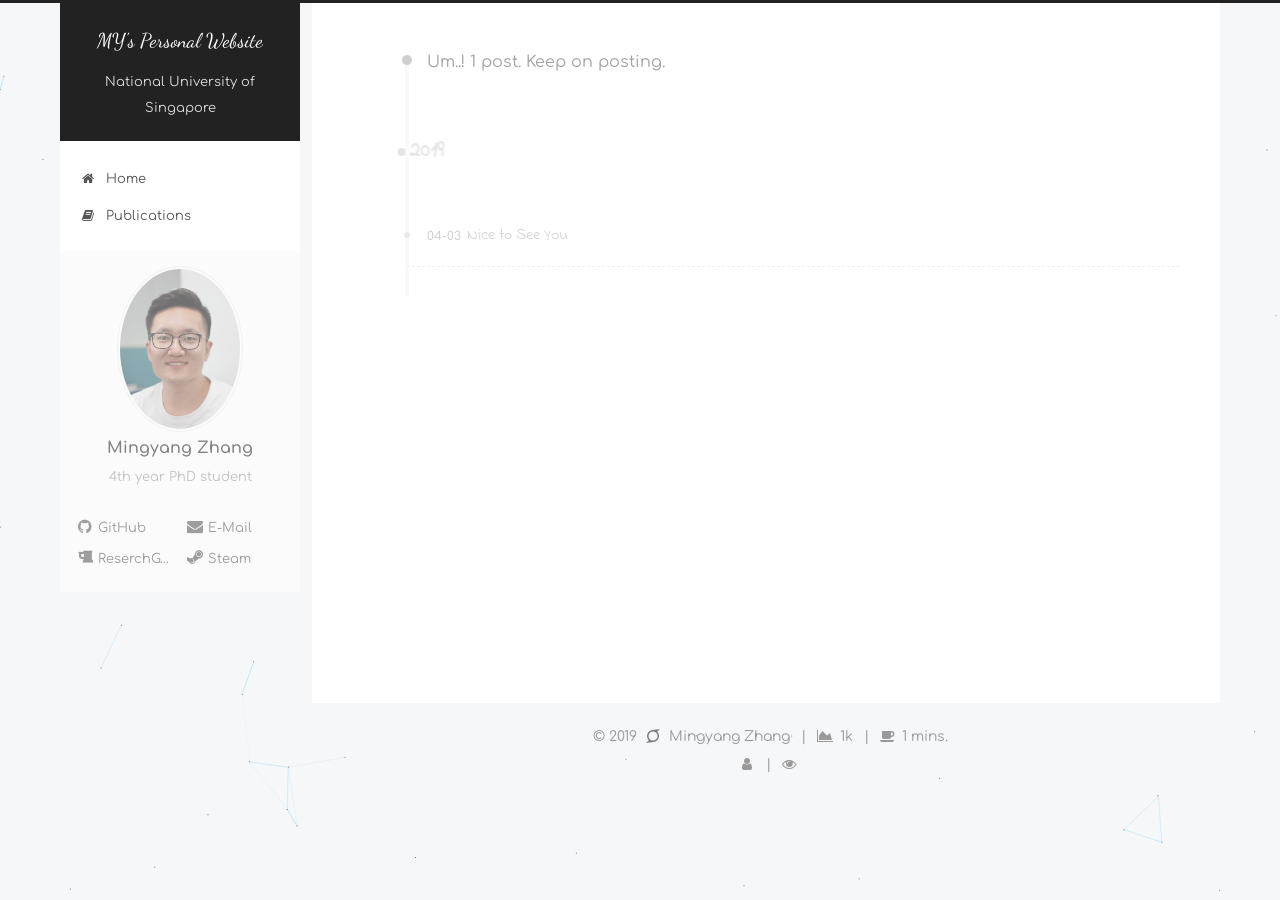
==== archives/index.html @ e7b86629 "Site updated: 2019-04-04 10:46:39" ====
<!DOCTYPE html>












  


<html class="theme-next pisces use-motion" lang="en">
<head><meta name="generator" content="Hexo 3.8.0">
  <meta charset="UTF-8">
<meta http-equiv="X-UA-Compatible" content="IE=edge">
<meta name="viewport" content="width=device-width, initial-scale=1, maximum-scale=2">
<meta name="theme-color" content="#222">





















  
  
  
  

  
    
    
  

  
    
      
    

    
  

  

  
    
      
    

    
  

  
    
      
    

    
  

  
    
    
    <link rel="stylesheet" href="//fonts.googleapis.com/css?family=Comfortaa:300,300italic,400,400italic,700,700italic|Indie Flower:300,300italic,400,400italic,700,700italic|Dancing Script:300,300italic,400,400italic,700,700italic|Ubuntu:300,300italic,400,400italic,700,700italic&subset=latin,latin-ext">
  






<link rel="stylesheet" href="/lib/font-awesome/css/font-awesome.min.css?v=4.6.2">

<link rel="stylesheet" href="/css/main.css?v=7.1.0">


  <link rel="apple-touch-icon" sizes="180x180" href="/images/apple-touch-icon.png?v=7.1.0">


  <link rel="icon" type="image/png" sizes="32x32" href="/images/favicon-32x32.png?v=7.1.0">


  <link rel="icon" type="image/png" sizes="16x16" href="/images/favicon-16x16.png?v=7.1.0">


  <link rel="mask-icon" href="/images/safari-pinned-tab.svg?v=7.1.0" color="#222">


  <link rel="manifest" href="/images/site.webmanifest">


  <meta name="msapplication-config" content="/images/browserconfig.xml">





<script id="hexo.configurations">
  var NexT = window.NexT || {};
  var CONFIG = {
    root: '/',
    scheme: 'Pisces',
    version: '7.1.0',
    sidebar: {"position":"left","display":"post","offset":12,"onmobile":false,"dimmer":false},
    back2top: true,
    back2top_sidebar: false,
    fancybox: false,
    fastclick: false,
    lazyload: false,
    tabs: true,
    motion: {"enable":true,"async":false,"transition":{"post_block":"fadeIn","post_header":"slideDownIn","post_body":"slideDownIn","coll_header":"slideLeftIn","sidebar":"slideUpIn"}},
    algolia: {
      applicationID: '',
      apiKey: '',
      indexName: '',
      hits: {"per_page":10},
      labels: {"input_placeholder":"Search for Posts","hits_empty":"We didn't find any results for the search: ${query}","hits_stats":"${hits} results found in ${time} ms"}
    }
  };
</script>


  




  <meta name="description" content="4th year PhD student">
<meta property="og:type" content="website">
<meta property="og:title" content="MY&#39;s Personal Website">
<meta property="og:url" content="http://yoursite.com/archives/index.html">
<meta property="og:site_name" content="MY&#39;s Personal Website">
<meta property="og:description" content="4th year PhD student">
<meta property="og:locale" content="en">
<meta name="twitter:card" content="summary">
<meta name="twitter:title" content="MY&#39;s Personal Website">
<meta name="twitter:description" content="4th year PhD student">





  
  
  <link rel="canonical" href="http://yoursite.com/archives/">



<script id="page.configurations">
  CONFIG.page = {
    sidebar: "",
  };
</script>

  <title>Archive | MY's Personal Website</title>
  












  <noscript>
  <style>
  .use-motion .motion-element,
  .use-motion .brand,
  .use-motion .menu-item,
  .sidebar-inner,
  .use-motion .post-block,
  .use-motion .pagination,
  .use-motion .comments,
  .use-motion .post-header,
  .use-motion .post-body,
  .use-motion .collection-title { opacity: initial; }

  .use-motion .logo,
  .use-motion .site-title,
  .use-motion .site-subtitle {
    opacity: initial;
    top: initial;
  }

  .use-motion .logo-line-before i { left: initial; }
  .use-motion .logo-line-after i { right: initial; }
  </style>
</noscript>

</head>

<body itemscope itemtype="http://schema.org/WebPage" lang="en">

  
  
    
  

  <div class="container sidebar-position-left page-archive">
    <div class="headband"></div>

    <header id="header" class="header" itemscope itemtype="http://schema.org/WPHeader">
      <div class="header-inner"><div class="site-brand-wrapper">
  <div class="site-meta">
    

    <div class="custom-logo-site-title">
      <a href="/" class="brand" rel="start">
        <span class="logo-line-before"><i></i></span>
        <span class="site-title">MY's Personal Website</span>
        <span class="logo-line-after"><i></i></span>
      </a>
    </div>
    
      
        <p class="site-subtitle">National University of Singapore</p>
      
    
    
  </div>

  <div class="site-nav-toggle">
    <button aria-label="Toggle navigation bar">
      <span class="btn-bar"></span>
      <span class="btn-bar"></span>
      <span class="btn-bar"></span>
    </button>
  </div>
</div>



<nav class="site-nav">
  
    <ul id="menu" class="menu">
      
        
        
        
          
          <li class="menu-item menu-item-home">

    
    
    
      
    

    

    <a href="/" rel="section"><i class="menu-item-icon fa fa-fw fa-home"></i> <br>Home</a>

  </li>
        
        
        
          
          <li class="menu-item menu-item-publications">

    
    
    
      
    

    

    <a href="/publications/" rel="section"><i class="menu-item-icon fa fa-fw fa-book"></i> <br>Publications</a>

  </li>

      
      
    </ul>
  

  

  
</nav>



  



</div>
    </header>

    


    <main id="main" class="main">
      <div class="main-inner">
        <div class="content-wrap">
          
            

    
    
      
      
    
      
      
    
    

  


          
          <div id="content" class="content">
            

  
  
  
  <div class="post-block archive">
    <div id="posts" class="posts-collapse">
      <span class="archive-move-on"></span>

      
      <span class="archive-page-counter">
        
        
        
          
        
        Um..! 1 post. Keep on posting.
      </span>
      

      

        
        
        

        
          
          <div class="collection-title">
            <h1 class="archive-year" id="archive-year-2019">2019</h1>
          </div>
        
        

        

  <article class="post post-type-normal" itemscope itemtype="http://schema.org/Article">
    <header class="post-header">

      <h2 class="post-title">
        
          <a class="post-title-link" href="/2019/04/03/hello-world/" itemprop="url">
            
              <span itemprop="name">Nice to See You</span>
            
          </a>
        
      </h2>

      <div class="post-meta">
        <time class="post-time" itemprop="dateCreated" datetime="2019-04-03T12:32:56+08:00" content="2019-04-03">
          04-03
        </time>
      </div>

    </header>
  </article>



      

    </div>
  </div>
  
  
  

  



          </div>
          

        </div>
        
          
  
  <div class="sidebar-toggle">
    <div class="sidebar-toggle-line-wrap">
      <span class="sidebar-toggle-line sidebar-toggle-line-first"></span>
      <span class="sidebar-toggle-line sidebar-toggle-line-middle"></span>
      <span class="sidebar-toggle-line sidebar-toggle-line-last"></span>
    </div>
  </div>

  <aside id="sidebar" class="sidebar">
    <div class="sidebar-inner">

      

      

      <div class="site-overview-wrap sidebar-panel sidebar-panel-active">
        <div class="site-overview">
          <div class="site-author motion-element" itemprop="author" itemscope itemtype="http://schema.org/Person">
            
              <img class="site-author-image" itemprop="image" src="/uploads/photo_zhang_mingyang.jpg" alt="Mingyang Zhang">
            
              <p class="site-author-name" itemprop="name">Mingyang Zhang</p>
              <div class="site-description motion-element" itemprop="description">4th year PhD student</div>
          </div>

          

          

          

          
            <div class="links-of-author motion-element">
              
                <span class="links-of-author-item">
                  
                  
                    
                  
                  
                    
                  
                  <a href="https://github.com/ArkhamImp" title="GitHub &rarr; https://github.com/ArkhamImp" rel="noopener" target="_blank"><i class="fa fa-fw fa-github"></i>GitHub</a>
                </span>
              
                <span class="links-of-author-item">
                  
                  
                    
                  
                  
                    
                  
                  <a href="mailto:mingyang.zhang@u.nus.edu" title="E-Mail &rarr; mailto:mingyang.zhang@u.nus.edu" rel="noopener" target="_blank"><i class="fa fa-fw fa-envelope"></i>E-Mail</a>
                </span>
              
                <span class="links-of-author-item">
                  
                  
                    
                  
                  
                    
                  
                  <a href="https://www.researchgate.net/profile/Mingyang_Zhang13" title="ReserchGate &rarr; https://www.researchgate.net/profile/Mingyang_Zhang13" rel="noopener" target="_blank"><i class="fa fa-fw fa-beer"></i>ReserchGate</a>
                </span>
              
                <span class="links-of-author-item">
                  
                  
                    
                  
                  
                    
                  
                  <a href="https://steamcommunity.com/id/miyaca" title="Steam &rarr; https://steamcommunity.com/id/miyaca" rel="noopener" target="_blank"><i class="fa fa-fw fa-steam"></i>Steam</a>
                </span>
              
            </div>
          

          

          
          

          
            
          
          

        </div>
      </div>

      

      

    </div>
  </aside>
  


        
      </div>
    </main>

    <footer id="footer" class="footer">
      <div class="footer-inner">
        <div class="copyright">&copy; <span itemprop="copyrightYear">2019</span>
  <span class="with-love" id="animate">
    <i class="fa fa-superpowers"></i>
  </span>
  <span class="author" itemprop="copyrightHolder">Mingyang Zhang</span>

  
    <span class="post-meta-divider">|</span>
    <span class="post-meta-item-icon">
      <i class="fa fa-area-chart"></i>
    </span>
    
    <span title="Symbols count total">1k</span>
  

  
    <span class="post-meta-divider">|</span>
    <span class="post-meta-item-icon">
      <i class="fa fa-coffee"></i>
    </span>
    
    <span title="Reading time total">1 mins.</span>
  
</div>









        
<div class="busuanzi-count">
  <script async src="https://busuanzi.ibruce.info/busuanzi/2.3/busuanzi.pure.mini.js"></script>

  
    <span class="post-meta-item-icon">
      <i class="fa fa-user"></i>
    </span>
    <span class="site-uv" title="Total Visitors">
      <span class="busuanzi-value" id="busuanzi_value_site_uv"></span>
    </span>
  

  
    <span class="post-meta-divider">|</span>
  

  
    <span class="post-meta-item-icon">
      <i class="fa fa-eye"></i>
    </span>
    <span class="site-pv" title="Total Views">
      <span class="busuanzi-value" id="busuanzi_value_site_pv"></span>
    </span>
  
</div>









        
      </div>
    </footer>

    
      <div class="back-to-top">
        <i class="fa fa-arrow-up"></i>
        
      </div>
    

    

    

    
  </div>

  

<script>
  if (Object.prototype.toString.call(window.Promise) !== '[object Function]') {
    window.Promise = null;
  }
</script>














  
    
    
  
  <script color="18,180,255" opacity="0.5" zindex="-1" count="99" src="/lib/canvas-nest/canvas-nest.min.js"></script>













  
  <script src="/lib/jquery/index.js?v=2.1.3"></script>

  
  <script src="/lib/velocity/velocity.min.js?v=1.2.1"></script>

  
  <script src="/lib/velocity/velocity.ui.min.js?v=1.2.1"></script>


  


  <script src="/js/utils.js?v=7.1.0"></script>

  <script src="/js/motion.js?v=7.1.0"></script>



  
  


  <script src="/js/affix.js?v=7.1.0"></script>

  <script src="/js/schemes/pisces.js?v=7.1.0"></script>



  

  


  <script src="/js/next-boot.js?v=7.1.0"></script>


  

  

  

  



  




  

  

  

  

  

  

  

  

  

  

  

  

  

  

</body>
</html>
---- css/main.css ----
/* normalize.css v8.0.1 | MIT License | github.com/necolas/normalize.css */
html {
  line-height: 1.15; /* 1 */
  -webkit-text-size-adjust: 100%; /* 2 */
}
body {
  margin: 0;
}
main {
  display: block;
}
h1 {
  font-size: 2em;
  margin: 0.67em 0;
}
hr {
  box-sizing: content-box; /* 1 */
  height: 0; /* 1 */
  overflow: visible; /* 2 */
}
pre {
  font-family: monospace, monospace; /* 1 */
  font-size: 1em; /* 2 */
}
a {
  background-color: transparent;
}
abbr[title] {
  border-bottom: none; /* 1 */
  text-decoration: underline; /* 2 */
  text-decoration: underline dotted; /* 2 */
}
b,
strong {
  font-weight: bolder;
}
code,
kbd,
samp {
  font-family: monospace, monospace; /* 1 */
  font-size: 1em; /* 2 */
}
small {
  font-size: 80%;
}
sub,
sup {
  font-size: 75%;
  line-height: 0;
  position: relative;
  vertical-align: baseline;
}
sub {
  bottom: -0.25em;
}
sup {
  top: -0.5em;
}
img {
  border-style: none;
}
button,
input,
optgroup,
select,
textarea {
  font-family: inherit; /* 1 */
  font-size: 100%; /* 1 */
  line-height: 1.15; /* 1 */
  margin: 0; /* 2 */
}
button,
input {
/* 1 */
  overflow: visible;
}
button,
select {
/* 1 */
  text-transform: none;
}
button,
[type="button"],
[type="reset"],
[type="submit"] {
  -webkit-appearance: button;
}
button::-moz-focus-inner,
[type="button"]::-moz-focus-inner,
[type="reset"]::-moz-focus-inner,
[type="submit"]::-moz-focus-inner {
  border-style: none;
  padding: 0;
}
button:-moz-focusring,
[type="button"]:-moz-focusring,
[type="reset"]:-moz-focusring,
[type="submit"]:-moz-focusring {
  outline: 1px dotted ButtonText;
}
fieldset {
  padding: 0.35em 0.75em 0.625em;
}
legend {
  box-sizing: border-box; /* 1 */
  color: inherit; /* 2 */
  display: table; /* 1 */
  max-width: 100%; /* 1 */
  padding: 0; /* 3 */
  white-space: normal; /* 1 */
}
progress {
  vertical-align: baseline;
}
textarea {
  overflow: auto;
}
[type="checkbox"],
[type="radio"] {
  box-sizing: border-box; /* 1 */
  padding: 0; /* 2 */
}
[type="number"]::-webkit-inner-spin-button,
[type="number"]::-webkit-outer-spin-button {
  height: auto;
}
[type="search"] {
  -webkit-appearance: textfield; /* 1 */
  outline-offset: -2px; /* 2 */
}
[type="search"]::-webkit-search-decoration {
  -webkit-appearance: none;
}
::-webkit-file-upload-button {
  -webkit-appearance: button; /* 1 */
  font: inherit; /* 2 */
}
details {
  display: block;
}
summary {
  display: list-item;
}
template {
  display: none;
}
[hidden] {
  display: none;
}
::selection {
  background: #262a30;
  color: #fff;
}
body {
  position: relative;
  font-family: 'Comfortaa', "PingFang SC", "Microsoft YaHei", sans-serif;
  font-size: 14px;
  line-height: 2;
  color: #555;
  background: #f5f7f9;
}
@media (max-width: 991px) {
  body {
    padding-right: 0 !important;
  }
}
@media (min-width: 1200px) {
  body {
    font-size: 16px;
  }
}
h1,
h2,
h3,
h4,
h5,
h6 {
  margin: 20px 0 15px;
  padding: 0;
  font-weight: bold;
  line-height: 1.5;
  font-family: 'Indie Flower', 'Comfortaa', "PingFang SC", "Microsoft YaHei", sans-serif;
}
h1 {
  font-size: 22px;
}
h1 code {
  font-size: 1em;
}
@media (max-width: 767px) {
  h1 {
    font-size: 18px;
  }
  h1 code {
    font-size: 1em;
  }
}
h2 {
  font-size: 20px;
}
h2 code {
  font-size: 1em;
}
@media (max-width: 767px) {
  h2 {
    font-size: 16px;
  }
  h2 code {
    font-size: 1em;
  }
}
h3 {
  font-size: 18px;
}
h3 code {
  font-size: 1em;
}
@media (max-width: 767px) {
  h3 {
    font-size: 14px;
  }
  h3 code {
    font-size: 1em;
  }
}
h4 {
  font-size: 16px;
}
h4 code {
  font-size: 1em;
}
@media (max-width: 767px) {
  h4 {
    font-size: 12px;
  }
  h4 code {
    font-size: 1em;
  }
}
h5 {
  font-size: 14px;
}
h5 code {
  font-size: 1em;
}
@media (max-width: 767px) {
  h5 {
    font-size: 10px;
  }
  h5 code {
    font-size: 1em;
  }
}
h6 {
  font-size: 12px;
}
h6 code {
  font-size: 1em;
}
@media (max-width: 767px) {
  h6 {
    font-size: 8px;
  }
  h6 code {
    font-size: 1em;
  }
}
p {
  margin: 0 0 20px 0;
}
a,
span.exturl {
  overflow-wrap: break-word;
  word-wrap: break-word;
  background-color: transparent;
  color: #555;
  text-decoration: none;
  outline: none;
  border-bottom: 1px solid #999;
  cursor: pointer;
}
a:hover,
span.exturl:hover {
  color: #222;
  border-bottom-color: #222;
}
video {
  max-width: 100%;
  display: block;
  margin-left: auto;
  margin-right: auto;
}
img {
  display: block;
  margin: auto;
  max-width: 100%;
  height: auto;
}
hr {
  margin: 40px 0;
  height: 3px;
  border: none;
  background-color: #ddd;
  background-image: repeating-linear-gradient(-45deg, #fff, #fff 4px, transparent 4px, transparent 8px);
}
blockquote {
  margin: 0;
  padding: 0 15px;
  color: #666;
  border-left: 4px solid #ddd;
}
blockquote cite::before {
  content: "-";
  padding: 0 5px;
}
dt {
  font-weight: 700;
}
dd {
  margin: 0;
  padding: 0;
}
kbd {
  border: 1px solid #ccc;
  border-radius: 0.2em;
  box-shadow: 0.1em 0.1em 0.2em rgba(0,0,0,0.1);
  background-color: #f9f9f9;
  font-family: inherit;
  background-image: linear-gradient(top, #eee, #fff, #eee);
  padding: 0.1em 0.3em;
  white-space: nowrap;
}
.text-left {
  text-align: left;
}
.text-center {
  text-align: center;
}
.text-right {
  text-align: right;
}
.text-justify {
  text-align: justify;
}
.text-nowrap {
  white-space: nowrap;
}
.text-lowercase {
  text-transform: lowercase;
}
.text-uppercase {
  text-transform: uppercase;
}
.text-capitalize {
  text-transform: capitalize;
}
.center-block {
  display: block;
  margin-left: auto;
  margin-right: auto;
}
.clearfix:before,
.clearfix:after {
  content: " ";
  display: table;
}
.clearfix:after {
  clear: both;
}
.pullquote {
  width: 45%;
}
.pullquote.left {
  float: left;
  margin-left: 5px;
  margin-right: 10px;
}
.pullquote.right {
  float: right;
  margin-left: 10px;
  margin-right: 5px;
}
.affix {
  position: fixed;
}
.translation {
  margin-top: -20px;
  font-size: 14px;
  color: #999;
}
.scrollbar-measure {
  width: 100px;
  height: 100px;
  overflow: scroll;
  position: absolute;
  top: -9999px;
}
.use-motion .motion-element {
  opacity: 0;
}
.table-container {
  margin: 20px 0;
  overflow: auto;
  -webkit-overflow-scrolling: touch;
}
table {
  width: 100%;
  border-collapse: collapse;
  border-spacing: 0;
  font-size: 14px;
}
table > tbody > tr:nth-of-type(odd) {
  background-color: #f9f9f9;
}
table > tbody > tr:hover {
  background-color: #f5f5f5;
}
caption,
th,
td {
  padding: 8px;
  text-align: left;
  vertical-align: middle;
  font-weight: normal;
}
th,
td {
  border: 1px solid #ddd;
  border-bottom: 3px solid #ddd;
}
th {
  padding-bottom: 10px;
  font-weight: 700;
}
td {
  border-bottom-width: 1px;
}
html,
body {
  height: 100%;
}
.container {
  position: relative;
}
.header-inner {
  margin: 0 auto;
  padding: 100px 0 70px;
  width: calc(100% - 20px);
}
@media (min-width: 1200px) {
  .container .header-inner {
    width: 1160px;
  }
}
@media (min-width: 1600px) {
  .container .header-inner {
    width: 73%;
  }
}
.main-inner {
  margin: 0 auto;
  width: calc(100% - 20px);
}
@media (min-width: 1200px) {
  .container .main-inner {
    width: 1160px;
  }
}
@media (min-width: 1600px) {
  .container .main-inner {
    width: 73%;
  }
}
.footer {
  padding: 20px 0;
}
.footer-inner {
  box-sizing: border-box;
  margin: 0px auto;
  width: calc(100% - 20px);
}
@media (min-width: 1200px) {
  .container .footer-inner {
    width: 1160px;
  }
}
@media (min-width: 1600px) {
  .container .footer-inner {
    width: 73%;
  }
}
pre,
.highlight {
  overflow: auto;
  margin: 20px 0;
  padding: 0;
  font-size: 14px;
  color: #4d4d4c;
  background: #f7f7f7;
  line-height: 1.6;
}
pre,
code {
  font-family: 'Ubuntu', consolas, Menlo, "PingFang SC", "Microsoft YaHei", monospace;
}
code {
  overflow-wrap: break-word;
  word-wrap: break-word;
  padding: 2px 4px;
  color: #555;
  background: #eee;
  border-radius: 3px;
  font-size: 14px;
}
pre {
  padding: 10px;
}
pre code {
  padding: 0;
  color: #4d4d4c;
  background: none;
  text-shadow: none;
}
.highlight {
  border-radius: 1px;
}
.highlight pre {
  border: none;
  margin: 0;
  padding: 10px 0;
}
.highlight table {
  margin: 0;
  width: auto;
  border: none;
}
.highlight td {
  border: none;
  padding: 0;
}
.highlight figcaption {
  font-size: 1em;
  color: #4d4d4c;
  line-height: 1em;
  margin-bottom: 1em;
  margin: 0em;
  padding: 0.5em;
  background: #eee;
  border-bottom: 1px solid #e9e9e9;
}
.highlight figcaption:before,
.highlight figcaption:after {
  content: " ";
  display: table;
}
.highlight figcaption:after {
  clear: both;
}
.highlight figcaption a {
  float: right;
  color: #4d4d4c;
}
.highlight figcaption a:hover {
  border-bottom-color: #4d4d4c;
}
.highlight .gutter pre {
  padding-left: 10px;
  padding-right: 10px;
  color: #869194;
  text-align: right;
  background-color: #eff2f3;
}
.highlight .code pre {
  width: 100%;
  padding-left: 10px;
  padding-right: 10px;
  background-color: #f7f7f7;
}
.highlight .line {
  height: 20px;
}
.gutter {
  -webkit-user-select: none;
  -moz-user-select: none;
  -ms-user-select: none;
  user-select: none;
}
.gist table {
  width: auto;
}
.gist table td {
  border: none;
}
pre .deletion {
  background: #fdd;
}
pre .addition {
  background: #dfd;
}
pre .meta {
  color: #8959a8;
}
pre .comment {
  color: #8e908c;
}
pre .variable,
pre .attribute,
pre .tag,
pre .name,
pre .regexp,
pre .ruby .constant,
pre .xml .tag .title,
pre .xml .pi,
pre .xml .doctype,
pre .html .doctype,
pre .css .id,
pre .css .class,
pre .css .pseudo {
  color: #c82829;
}
pre .number,
pre .preprocessor,
pre .built_in,
pre .builtin-name,
pre .literal,
pre .params,
pre .constant,
pre .command {
  color: #f5871f;
}
pre .ruby .class .title,
pre .css .rules .attribute,
pre .string,
pre .symbol,
pre .value,
pre .inheritance,
pre .header,
pre .ruby .symbol,
pre .xml .cdata,
pre .special,
pre .formula {
  color: #718c00;
}
pre .title,
pre .css .hexcolor {
  color: #3e999f;
}
pre .function,
pre .python .decorator,
pre .python .title,
pre .ruby .function .title,
pre .ruby .title .keyword,
pre .perl .sub,
pre .javascript .title,
pre .coffeescript .title {
  color: #4271ae;
}
pre .keyword,
pre .javascript .function {
  color: #8959a8;
}
.posts-expand .post-body img.full-image {
  border: none;
}
.blockquote-center,
.page-home .post-type-quote blockquote,
.page-post-detail .post-type-quote blockquote {
  position: relative;
  margin: 40px 0;
  padding: 0;
  border-left: none;
  text-align: center;
}
.blockquote-center::before,
.page-home .post-type-quote blockquote::before,
.page-post-detail .post-type-quote blockquote::before,
.blockquote-center::after,
.page-home .post-type-quote blockquote::after,
.page-post-detail .post-type-quote blockquote::after {
  position: absolute;
  content: ' ';
  display: block;
  width: 100%;
  height: 24px;
  opacity: 0.2;
  background-repeat: no-repeat;
  background-position: 0 -6px;
  background-size: 22px 22px;
}
.blockquote-center::before,
.page-home .post-type-quote blockquote::before,
.page-post-detail .post-type-quote blockquote::before {
  top: -20px;
  background-image: url("../images/quote-l.svg");
  border-top: 1px solid #ccc;
}
.blockquote-center::after,
.page-home .post-type-quote blockquote::after,
.page-post-detail .post-type-quote blockquote::after {
  bottom: -20px;
  background-image: url("../images/quote-r.svg");
  border-bottom: 1px solid #ccc;
  background-position: 100% 8px;
}
.blockquote-center p,
.page-home .post-type-quote blockquote p,
.page-post-detail .post-type-quote blockquote p,
.blockquote-center div,
.page-home .post-type-quote blockquote div,
.page-post-detail .post-type-quote blockquote div {
  text-align: center;
}
.post .post-body .group-picture img {
  box-sizing: border-box;
  padding: 0 3px;
  border: none;
}
.post .group-picture-row {
  overflow: hidden;
  margin-top: 6px;
}
.post .group-picture-row:first-child {
  margin-top: 0;
}
.post .group-picture-column {
  float: left;
}
.page-post-detail .post-body .group-picture-column {
  float: none;
  margin-top: 10px;
  width: auto !important;
}
.page-post-detail .post-body .group-picture-column img {
  margin: 0 auto;
}
.page-archive .group-picture-container {
  overflow: hidden;
}
.page-archive .group-picture-row {
  float: left;
}
.page-archive .group-picture-row:first-child {
  margin-top: 6px;
}
.page-archive .group-picture-column {
  max-width: 150px;
  max-height: 150px;
}
.post-body .label {
  display: inline;
  padding: 0 2px;
}
.post-body .label.default {
  background-color: #f0f0f0;
}
.post-body .label.primary {
  background-color: #efe6f7;
}
.post-body .label.info {
  background-color: #e5f2f8;
}
.post-body .label.success {
  background-color: #e7f4e9;
}
.post-body .label.warning {
  background-color: #fcf6e1;
}
.post-body .label.danger {
  background-color: #fae8eb;
}
.post-body .note {
  position: relative;
  padding: 15px;
  margin-bottom: 20px;
  border: 1px solid #eee;
  border-left-width: 5px;
  border-radius: 3px;
}
.post-body .note h2,
.post-body .note h3,
.post-body .note h4,
.post-body .note h5,
.post-body .note h6 {
  margin-top: 0;
  margin-bottom: 0;
  border-bottom: initial;
  padding-top: 0 !important;
}
.post-body .note p:first-child,
.post-body .note ul:first-child,
.post-body .note ol:first-child,
.post-body .note table:first-child,
.post-body .note pre:first-child,
.post-body .note blockquote:first-child {
  margin-top: 0;
}
.post-body .note p:last-child,
.post-body .note ul:last-child,
.post-body .note ol:last-child,
.post-body .note table:last-child,
.post-body .note pre:last-child,
.post-body .note blockquote:last-child {
  margin-bottom: 0;
}
.post-body .note.default {
  border-left-color: #777;
}
.post-body .note.default h2,
.post-body .note.default h3,
.post-body .note.default h4,
.post-body .note.default h5,
.post-body .note.default h6 {
  color: #777;
}
.post-body .note.primary {
  border-left-color: #6f42c1;
}
.post-body .note.primary h2,
.post-body .note.primary h3,
.post-body .note.primary h4,
.post-body .note.primary h5,
.post-body .note.primary h6 {
  color: #6f42c1;
}
.post-body .note.info {
  border-left-color: #428bca;
}
.post-body .note.info h2,
.post-body .note.info h3,
.post-body .note.info h4,
.post-body .note.info h5,
.post-body .note.info h6 {
  color: #428bca;
}
.post-body .note.success {
  border-left-color: #5cb85c;
}
.post-body .note.success h2,
.post-body .note.success h3,
.post-body .note.success h4,
.post-body .note.success h5,
.post-body .note.success h6 {
  color: #5cb85c;
}
.post-body .note.warning {
  border-left-color: #f0ad4e;
}
.post-body .note.warning h2,
.post-body .note.warning h3,
.post-body .note.warning h4,
.post-body .note.warning h5,
.post-body .note.warning h6 {
  color: #f0ad4e;
}
.post-body .note.danger {
  border-left-color: #d9534f;
}
.post-body .note.danger h2,
.post-body .note.danger h3,
.post-body .note.danger h4,
.post-body .note.danger h5,
.post-body .note.danger h6 {
  color: #d9534f;
}
.post-body .tabs {
  position: relative;
  display: block;
  margin-bottom: 20px;
  padding-top: 10px;
}
.post-body .tabs ul.nav-tabs {
  margin: 0;
  padding: 0;
  display: flex;
  margin-bottom: -1px;
}
@media (max-width: 413px) {
  .post-body .tabs ul.nav-tabs {
    display: block;
    margin-bottom: 5px;
  }
}
.post-body .tabs ul.nav-tabs li.tab {
  list-style-type: none !important;
  margin: 0 0.25em 0 0;
  border-top: 3px solid transparent;
  border-left: 1px solid transparent;
  border-right: 1px solid transparent;
}
@media (max-width: 413px) {
  .post-body .tabs ul.nav-tabs li.tab {
    margin: initial;
    border-top: 1px solid transparent;
    border-left: 3px solid transparent;
    border-right: 1px solid transparent;
    border-bottom: 1px solid transparent;
  }
}
.post-body .tabs ul.nav-tabs li.tab a {
  outline: 0;
  border-bottom: initial;
  display: block;
  line-height: 1.8em;
  padding: 0.25em 0.75em;
  transition-duration: 0.2s;
  transition-timing-function: ease-out;
  transition-delay: 0s;
}
.post-body .tabs ul.nav-tabs li.tab a i {
  width: 1.285714285714286em;
}
.post-body .tabs ul.nav-tabs li.tab.active {
  border-top: 3px solid #fc6423;
  border-left: 1px solid #ddd;
  border-right: 1px solid #ddd;
  background-color: #fff;
}
@media (max-width: 413px) {
  .post-body .tabs ul.nav-tabs li.tab.active {
    border-top: 1px solid #ddd;
    border-left: 3px solid #fc6423;
    border-right: 1px solid #ddd;
    border-bottom: 1px solid #ddd;
  }
}
.post-body .tabs ul.nav-tabs li.tab.active a {
  cursor: default;
  color: #555;
}
.post-body .tabs .tab-content {
  background-color: #fff;
}
.post-body .tabs .tab-content .tab-pane {
  border: 1px solid #ddd;
  padding: 20px 20px 0 20px;
}
.post-body .tabs .tab-content .tab-pane:not(.active) {
  display: none;
}
.post-body .tabs .tab-content .tab-pane.active {
  display: block;
}
.btn {
  display: inline-block;
  padding: 0 20px;
  font-size: 14px;
  color: #555;
  background: #fff;
  border: 2px solid #555;
  text-decoration: none;
  border-radius: 2px;
  transition-property: background-color;
  transition-duration: 0.2s;
  transition-timing-function: ease-in-out;
  transition-delay: 0s;
  line-height: 2;
}
.btn:hover {
  border-color: #222;
  color: #fff;
  background: #222;
}
.btn +.btn {
  margin: 0 0 8px 8px;
}
.btn .fa-fw {
  width: 1.285714285714286em;
  text-align: left;
}
.btn-bar {
  display: block;
  width: 22px;
  height: 2px;
  background: #555;
  border-radius: 1px;
}
.btn-bar+.btn-bar {
  margin-top: 4px;
}
.pagination {
  margin: 120px 0 40px;
  text-align: center;
  border-top: 1px solid #eee;
}
.page-number-basic,
.pagination .prev,
.pagination .next,
.pagination .page-number,
.pagination .space {
  display: inline-block;
  position: relative;
  top: -1px;
  margin: 0 10px;
  padding: 0 11px;
}
@media (max-width: 767px) {
  .page-number-basic,
  .pagination .prev,
  .pagination .next,
  .pagination .page-number,
  .pagination .space {
    margin: 0 5px;
  }
}
.pagination .prev,
.pagination .next,
.pagination .page-number {
  border-bottom: 0;
  border-top: 1px solid #eee;
  transition-property: border-color;
  transition-duration: 0.2s;
  transition-timing-function: ease-in-out;
  transition-delay: 0s;
}
.pagination .prev:hover,
.pagination .next:hover,
.pagination .page-number:hover {
  border-top-color: #222;
}
.pagination .space {
  padding: 0;
  margin: 0;
}
.pagination .prev {
  margin-left: 0;
}
.pagination .next {
  margin-right: 0;
}
.pagination .page-number.current {
  color: #fff;
  background: #ccc;
  border-top-color: #ccc;
}
@media (max-width: 767px) {
  .pagination {
    border-top: none;
  }
  .pagination .prev,
  .pagination .next,
  .pagination .page-number {
    margin-bottom: 10px;
    border-top: 0;
    border-bottom: 1px solid #eee;
    padding: 0 10px;
  }
  .pagination .prev:hover,
  .pagination .next:hover,
  .pagination .page-number:hover {
    border-bottom-color: #222;
  }
}
.comments {
  margin: 60px 20px 0;
}
.back-to-top {
  box-sizing: border-box;
  position: fixed;
  bottom: -100px;
  right: 30px;
  z-index: 1050;
  padding: 0 6px;
  width: 24px;
  background: #222;
  font-size: 12px;
  opacity: 0.6;
  color: #fff;
  cursor: pointer;
  text-align: center;
  transition-property: bottom;
  transition-duration: 0.2s;
  transition-timing-function: ease-in-out;
  transition-delay: 0s;
}
.back-to-top.back-to-top-on {
  bottom: 30px;
}
.back-to-top:hover {
  color: #fc6423;
}
.header {
  background: transparent;
}
.header-inner {
  position: relative;
}
.headband {
  height: 3px;
  background: #222;
}
.site-meta {
  margin: 0;
  text-align: center;
}
@media (max-width: 767px) {
  .site-meta {
    text-align: center;
  }
}
.brand {
  position: relative;
  display: inline-block;
  padding: 0 40px;
  color: #fff;
  background: #222;
  border-bottom: none;
}
.brand:hover {
  color: #fff;
}
.logo {
  display: inline-block;
  margin-right: 5px;
  line-height: 36px;
  vertical-align: top;
}
.site-title {
  display: inline-block;
  vertical-align: top;
  line-height: 36px;
  font-size: 20px;
  font-weight: normal;
  font-family: 'Dancing Script', 'Comfortaa', "PingFang SC", "Microsoft YaHei", sans-serif;
}
.site-subtitle {
  margin-top: 10px;
  font-size: 13px;
  color: #ddd;
}
.use-motion .brand {
  opacity: 0;
}
.use-motion .logo,
.use-motion .site-title,
.use-motion .site-subtitle,
.use-motion .custom-logo-image {
  opacity: 0;
  position: relative;
  top: -10px;
}
.site-nav-toggle {
  display: none;
  position: absolute;
  top: 10px;
  left: 10px;
}
@media (max-width: 767px) {
  .site-nav-toggle {
    display: block;
  }
}
.site-nav-toggle button {
  margin-top: 2px;
  padding: 9px 10px;
  background: transparent;
  border: none;
}
@media (max-width: 767px) {
  .site-nav {
    display: none;
    margin: 0 -10px;
    padding: 0 10px;
    clear: both;
    border-top: 1px solid #ddd;
  }
}
@media (min-width: 768px) and (max-width: 991px) {
  .site-nav {
    display: block !important;
  }
}
@media (min-width: 992px) {
  .site-nav {
    display: block !important;
  }
}
.menu {
  margin-top: 20px;
  padding-left: 0;
  text-align: center;
}
.menu .menu-item {
  display: inline-block;
  margin: 0 10px;
  list-style: none;
}
@media (max-width: 767px) {
  .menu .menu-item {
    margin-top: 10px;
  }
}
.menu .menu-item a,
.menu .menu-item span.exturl {
  display: block;
  font-size: 13px;
  line-height: inherit;
  border-bottom: 1px solid transparent;
  transition-property: border-color;
  transition-duration: 0.2s;
  transition-timing-function: ease-in-out;
  transition-delay: 0s;
}
.menu .menu-item a:hover,
.menu .menu-item span.exturl:hover {
  border-bottom-color: #222;
}
.menu .menu-item .fa {
  margin-right: 5px;
}
.use-motion .menu-item {
  opacity: 0;
}
.post-body {
  overflow-wrap: break-word;
  word-wrap: break-word;
  font-family: 'Comfortaa', "PingFang SC", "Microsoft YaHei", sans-serif;
}
.post-body span.exturl .fa {
  font-size: 14px;
  margin-left: 4px;
}
.post-body .fancybox img {
  display: block !important;
  margin: 0 auto;
  cursor: pointer;
  cursor: zoom-in;
}
.post-body .image-caption,
.post-body .figure .caption {
  margin: -20px auto 15px;
  text-align: center;
  font-size: 14px;
  color: #999;
  font-weight: bold;
  line-height: 1;
}
.post-sticky-flag {
  display: inline-block;
  font-size: 16px;
  transform: rotate(30deg);
}
.use-motion .post-block,
.use-motion .pagination,
.use-motion .comments {
  opacity: 0;
}
.use-motion .post-header {
  opacity: 0;
}
.use-motion .post-body {
  opacity: 0;
}
.use-motion .collection-title {
  opacity: 0;
}
.posts-expand {
  padding-top: 40px;
}
@media (max-width: 767px) {
  .posts-expand {
    margin: 0 20px;
  }
  .post-body pre .gutter pre {
    padding-right: 10px;
  }
  .post-body .highlight {
    margin-left: 0px;
    margin-right: 0px;
    padding: 0;
  }
  .post-body .highlight .gutter pre {
    padding-right: 10px;
  }
}
@media (min-width: 992px) {
  .posts-expand .post-body {
    text-align: justify;
  }
}
@media (max-width: 991px) {
  .posts-expand .post-body {
    text-align: justify;
  }
}
.posts-expand .post-body h2,
.posts-expand .post-body h3,
.posts-expand .post-body h4,
.posts-expand .post-body h5,
.posts-expand .post-body h6 {
  padding-top: 10px;
}
.posts-expand .post-body h2 .header-anchor,
.posts-expand .post-body h3 .header-anchor,
.posts-expand .post-body h4 .header-anchor,
.posts-expand .post-body h5 .header-anchor,
.posts-expand .post-body h6 .header-anchor {
  float: right;
  margin-left: 10px;
  color: #ccc;
  border-bottom-style: none;
  visibility: hidden;
}
.posts-expand .post-body h2 .header-anchor:hover,
.posts-expand .post-body h3 .header-anchor:hover,
.posts-expand .post-body h4 .header-anchor:hover,
.posts-expand .post-body h5 .header-anchor:hover,
.posts-expand .post-body h6 .header-anchor:hover {
  color: inherit;
}
.posts-expand .post-body h2:hover .header-anchor,
.posts-expand .post-body h3:hover .header-anchor,
.posts-expand .post-body h4:hover .header-anchor,
.posts-expand .post-body h5:hover .header-anchor,
.posts-expand .post-body h6:hover .header-anchor {
  visibility: visible;
}
.posts-expand .post-body img {
  box-sizing: border-box;
  margin: 0 auto 25px;
  padding: 3px;
  border: 1px solid #ddd;
}
@media (max-width: 767px) {
  .posts-collapse {
    margin: 0 20px;
  }
  .posts-collapse .post-title,
  .posts-collapse .post-meta {
    display: block;
    width: auto;
    text-align: left;
  }
}
.posts-collapse {
  position: relative;
  z-index: 1010;
  margin-left: 55px;
}
.posts-collapse::after {
  content: " ";
  position: absolute;
  top: 20px;
  left: 0;
  margin-left: -2px;
  width: 4px;
  height: 100%;
  background: #f5f5f5;
  z-index: -1;
}
@media (max-width: 767px) {
  .posts-collapse {
    margin: 0 20px;
  }
}
.posts-collapse .collection-title {
  position: relative;
  margin: 60px 0;
}
.posts-collapse .collection-title h1,
.posts-collapse .collection-title h2 {
  margin-left: 20px;
}
.posts-collapse .collection-title small {
  color: #bbb;
  margin-left: 5px;
}
.posts-collapse .collection-title::before {
  content: " ";
  position: absolute;
  left: 0;
  top: 50%;
  margin-left: -4px;
  margin-top: -4px;
  width: 8px;
  height: 8px;
  background: #bbb;
  border-radius: 50%;
}
.posts-collapse .post {
  margin: 30px 0;
}
.posts-collapse .post-header {
  position: relative;
  transition-duration: 0.2s;
  transition-timing-function: ease-in-out;
  transition-delay: 0s;
  transition-property: border;
  border-bottom: 1px dashed #ccc;
}
.posts-collapse .post-header::before {
  content: " ";
  position: absolute;
  left: 0;
  top: 12px;
  width: 6px;
  height: 6px;
  margin-left: -4px;
  background: #bbb;
  border-radius: 50%;
  border: 1px solid #fff;
  transition-duration: 0.2s;
  transition-timing-function: ease-in-out;
  transition-delay: 0s;
  transition-property: background;
}
.posts-collapse .post-header:hover {
  border-bottom-color: #666;
}
.posts-collapse .post-header:hover::before {
  background: #222;
}
.posts-collapse .post-meta {
  position: absolute;
  font-size: 12px;
  left: 20px;
  top: 5px;
}
.posts-collapse .post-comments-count {
  display: none;
}
.posts-collapse .post-title {
  margin-left: 60px;
  font-size: 16px;
  font-weight: normal;
  line-height: inherit;
}
.posts-collapse .post-title::after {
  margin-left: 3px;
  opacity: 0.6;
}
.posts-collapse .post-title a,
.posts-collapse .post-title span.exturl {
  color: #666;
  border-bottom: none;
}
.page-home .post-type-quote .post-header,
.page-post-detail .post-type-quote .post-header,
.page-home .post-type-quote .post-tags,
.page-post-detail .post-type-quote .post-tags {
  display: none;
}
.posts-expand .post-title {
  overflow-wrap: break-word;
  word-wrap: break-word;
  text-align: center;
  font-weight: 400;
}
.posts-expand .post-title-link {
  display: inline-block;
  position: relative;
  color: #555;
  border-bottom: none;
  line-height: 1.2;
  vertical-align: top;
}
.posts-expand .post-title-link::before {
  content: "";
  position: absolute;
  width: 100%;
  height: 2px;
  bottom: 0;
  left: 0;
  background-color: #000;
  visibility: hidden;
  transform: scaleX(0);
  transition-duration: 0.2s;
  transition-timing-function: ease-in-out;
  transition-delay: 0s;
}
.posts-expand .post-title-link:hover::before {
  visibility: visible;
  transform: scaleX(1);
}
.posts-expand .post-title-link .fa {
  font-size: 20px;
  margin-left: 5px;
}
.posts-expand .post-meta {
  margin: 3px 0 60px 0;
  color: #999;
  font-family: 'Comfortaa', "PingFang SC", "Microsoft YaHei", sans-serif;
  font-size: 12px;
  text-align: center;
}
.posts-expand .post-meta .post-category-list {
  display: inline-block;
  margin: 0;
  padding: 3px;
}
.posts-expand .post-meta .post-category-list-link {
  color: #999;
}
.posts-expand .post-meta .post-description {
  font-size: 14px;
  margin-top: 2px;
}
.posts-expand .post-meta time {
  border-bottom: 1px dashed #999;
  cursor: help;
}
.post-meta-divider {
  margin: 0 0.5em;
}
.post-meta-item-icon {
  margin-right: 3px;
}
@media (min-width: 768px) and (max-width: 991px) {
  .post-meta-item-icon {
    display: inline-block;
  }
}
@media (max-width: 767px) {
  .post-meta-item-icon {
    display: inline-block;
  }
}
@media (min-width: 768px) and (max-width: 991px) {
  .post-meta-item-text {
    display: none;
  }
}
@media (max-width: 767px) {
  .post-meta-item-text {
    display: none;
  }
}
.post-button {
  margin-top: 40px;
}
.posts-expand .post-tags {
  margin-top: 40px;
  text-align: center;
}
.posts-expand .post-tags a {
  display: inline-block;
  margin-right: 10px;
  font-size: 13px;
}
.post-nav {
  display: table;
  margin-top: 15px;
  width: 100%;
  border-top: 1px solid #eee;
}
.post-nav-divider {
  display: table-cell;
  width: 10%;
}
.post-nav-item {
  display: table-cell;
  padding: 10px 0 0 0;
  width: 45%;
  vertical-align: top;
}
.post-nav-item a {
  position: relative;
  display: block;
  line-height: 25px;
  font-size: 14px;
  color: #555;
  border-bottom: none;
}
.post-nav-item a:hover {
  color: #222;
  border-bottom: none;
}
.post-nav-item a:active {
  top: 2px;
}
.post-nav-item .fa {
  font-size: 12px;
  margin-right: 5px;
}
.post-nav-next a {
  padding-left: 5px;
}
.post-nav-prev {
  text-align: right;
}
.post-nav-prev a {
  padding-right: 5px;
}
.post-nav-prev .fa {
  margin-left: 5px;
}
.posts-expand .post-eof {
  margin: 80px auto 60px;
  width: 8%;
  height: 1px;
  background: #ccc;
  text-align: center;
}
.post:last-child .post-eof {
  display: none;
}
.post-gallery {
  display: table;
  table-layout: fixed;
  width: 100%;
  border-collapse: separate;
}
.post-gallery-row {
  display: table-row;
}
.post-gallery .post-gallery-img {
  display: table-cell;
  text-align: center;
  vertical-align: middle;
  border: none;
}
.post-gallery .post-gallery-img img {
  max-width: 100%;
  max-height: 100%;
  border: none;
}
.fancybox-close,
.fancybox-close:hover {
  border: none;
}
.rtl.post-body p,
.rtl.post-body a,
.rtl.post-body h1,
.rtl.post-body h2,
.rtl.post-body h3,
.rtl.post-body h4,
.rtl.post-body h5,
.rtl.post-body h6,
.rtl.post-body li,
.rtl.post-body ul,
.rtl.post-body ol {
  direction: rtl;
  font-family: UKIJ Ekran;
}
.rtl.post-title {
  font-family: UKIJ Ekran;
}
.sidebar {
  position: fixed;
  right: 0;
  top: 0;
  bottom: 0;
  width: 0;
  z-index: 1040;
  box-shadow: inset 0 2px 6px #000;
  background: #222;
}
.sidebar a,
.sidebar span.exturl {
  color: #999;
  border-bottom-color: #555;
}
.sidebar a:hover,
.sidebar span.exturl:hover {
  color: #eee;
  border-bottom-color: #eee;
}
@media (max-width: 991px) {
  .sidebar {
    display: none;
  }
}
.sidebar-inner {
  position: relative;
  padding: 20px 10px;
  color: #999;
  text-align: center;
}
.site-overview-wrap {
  overflow: hidden;
}
.site-overview {
  overflow-y: auto;
  overflow-x: hidden;
}
.cc-license {
  margin-top: 10px;
  text-align: center;
}
.cc-license .cc-opacity {
  opacity: 0.7;
  border-bottom: none;
}
.cc-license .cc-opacity:hover {
  opacity: 0.9;
}
.cc-license img {
  display: inline-block;
}
.sidebar-toggle {
  position: fixed;
  right: 30px;
  bottom: 45px;
  width: 14px;
  height: 14px;
  padding: 5px;
  background: #222;
  line-height: 0;
  z-index: 1050;
  cursor: pointer;
}
.sidebar-toggle:hover .sidebar-toggle-line {
  background: #fc6423;
}
@media (max-width: 991px) {
  .sidebar-toggle {
    display: none;
  }
}
.sidebar-toggle-line {
  position: relative;
  display: inline-block;
  vertical-align: top;
  height: 2px;
  width: 100%;
  background: #fff;
  margin-top: 3px;
}
.sidebar-toggle-line:first-child {
  margin-top: 0;
}
.site-author-image {
  display: block;
  margin: 0 auto;
  padding: 2px;
  max-width: 120px;
  height: auto;
  border: 1px solid #eee;
  opacity: 1;
}
.site-author-image {
  border-radius: 100%;
}
.site-author-name {
  margin: 0;
  text-align: center;
  color: #222;
  font-weight: 600;
}
.site-description {
  margin-top: 0;
  text-align: center;
  font-size: 13px;
  color: #999;
}
.links-of-author {
  margin-top: 20px;
}
.links-of-author a,
.links-of-author span.exturl {
  display: inline-block;
  vertical-align: middle;
  margin-right: 10px;
  margin-bottom: 10px;
  border-bottom-color: #555;
  font-size: 13px;
}
.links-of-author a:before,
.links-of-author span.exturl:before {
  display: inline-block;
  vertical-align: middle;
  margin-right: 3px;
  content: " ";
  width: 4px;
  height: 4px;
  border-radius: 50%;
  background: #88dafe;
}
.feed-link,
.chat {
  margin-top: 10px;
}
.feed-link a,
.chat a {
  display: inline-block;
  padding: 0 15px;
  color: #fc6423;
  border: 1px solid #fc6423 !important;
  border-radius: 4px;
}
.feed-link a i,
.chat a i {
  color: #fc6423;
  font-size: 14px;
}
.feed-link a:hover,
.chat a:hover {
  color: #fff;
  background: #fc6423;
}
.feed-link a:hover i,
.chat a:hover i {
  color: #fff;
}
.links-of-blogroll {
  margin-top: 10px;
  font-size: 13px;
}
.links-of-blogroll-title {
  margin-top: 0;
  font-size: 14px;
  font-weight: 600;
}
.links-of-blogroll-list {
  margin: 0;
  padding: 0;
  list-style: none;
}
.links-of-blogroll-item {
  padding: 2px 10px;
}
.links-of-blogroll-item a,
.links-of-blogroll-item span.exturl {
  max-width: 280px;
  box-sizing: border-box;
  display: inline-block;
  overflow: hidden;
  white-space: nowrap;
  text-overflow: ellipsis;
}
.sidebar-nav {
  margin: 0 0 20px;
  padding-left: 0;
}
.sidebar-nav li {
  display: inline-block;
  cursor: pointer;
  border-bottom: 1px solid transparent;
  font-size: 14px;
  color: #555;
}
.sidebar-nav li:hover {
  color: #fc6423;
}
.page-post-detail .sidebar-nav-toc {
  padding: 0 5px;
}
.page-post-detail .sidebar-nav-overview {
  margin-left: 10px;
}
.sidebar-nav .sidebar-nav-active {
  color: #fc6423;
  border-bottom-color: #fc6423;
}
.sidebar-nav .sidebar-nav-active:hover {
  color: #fc6423;
}
.sidebar-panel {
  display: none;
}
.sidebar-panel-active {
  display: block;
}
.post-toc-empty {
  font-size: 14px;
  color: #666;
}
.post-toc-wrap {
  overflow: hidden;
}
.post-toc {
  overflow: auto;
}
.post-toc ol {
  margin: 0;
  padding: 0 2px 5px 10px;
  text-align: left;
  list-style: none;
  font-size: 14px;
}
.post-toc ol > ol {
  padding-left: 0;
}
.post-toc ol a {
  transition-duration: 0.2s;
  transition-timing-function: ease-in-out;
  transition-delay: 0s;
  transition-property: all;
  color: #666;
  border-bottom-color: #ccc;
}
.post-toc ol a:hover {
  color: #000;
  border-bottom-color: #000;
}
.post-toc .nav-item {
  overflow: hidden;
  text-overflow: ellipsis;
  white-space: nowrap;
  line-height: 1.8;
}
.post-toc .nav .nav-child {
  display: none;
}
.post-toc .nav .active > .nav-child {
  display: block;
}
.post-toc .nav .active-current > .nav-child {
  display: block;
}
.post-toc .nav .active-current > .nav-child > .nav-item {
  display: block;
}
.post-toc .nav .active > a {
  color: #fc6423;
  border-bottom-color: #fc6423;
}
.post-toc .nav .active-current > a {
  color: #fc6423;
}
.post-toc .nav .active-current > a:hover {
  color: #fc6423;
}
.footer {
  font-size: 14px;
  color: #999;
}
.footer img {
  border: none;
}
.footer-inner {
  text-align: center;
}
#animate {
  animation: iconAnimate 1.33s ease-in-out infinite;
}
.with-love {
  display: inline-block;
  margin: 0 5px;
  color: #808080;
}
.powered-by,
.theme-info {
  display: inline-block;
}
@-moz-keyframes iconAnimate {
  0%, 100% {
    transform: scale(1);
  }
  10%, 30% {
    transform: scale(0.9);
  }
  20%, 40%, 60%, 80% {
    transform: scale(1.1);
  }
  50%, 70% {
    transform: scale(1.1);
  }
}
@-webkit-keyframes iconAnimate {
  0%, 100% {
    transform: scale(1);
  }
  10%, 30% {
    transform: scale(0.9);
  }
  20%, 40%, 60%, 80% {
    transform: scale(1.1);
  }
  50%, 70% {
    transform: scale(1.1);
  }
}
@-o-keyframes iconAnimate {
  0%, 100% {
    transform: scale(1);
  }
  10%, 30% {
    transform: scale(0.9);
  }
  20%, 40%, 60%, 80% {
    transform: scale(1.1);
  }
  50%, 70% {
    transform: scale(1.1);
  }
}
@keyframes iconAnimate {
  0%, 100% {
    transform: scale(1);
  }
  10%, 30% {
    transform: scale(0.9);
  }
  20%, 40%, 60%, 80% {
    transform: scale(1.1);
  }
  50%, 70% {
    transform: scale(1.1);
  }
}
.local-search-pop-overlay {
  position: fixed;
  width: 100%;
  height: 100%;
  top: 0;
  left: 0;
  z-index: 2080;
  background-color: rgba(0,0,0,0.3);
}
.local-search-popup {
  display: none;
  position: fixed;
  top: 10%;
  left: 50%;
  margin-left: -350px;
  width: 700px;
  height: 80%;
  padding: 0;
  background: #fff;
  color: #333;
  z-index: 9999;
  border-radius: 5px;
}
@media (max-width: 767px) {
  .local-search-popup {
    padding: 0;
    top: 0;
    left: 0;
    margin: 0;
    width: 100%;
    height: 100%;
    border-radius: 0;
  }
}
.local-search-popup ul.search-result-list {
  padding: 0;
  margin: 0 5px;
}
.local-search-popup p.search-result {
  border-bottom: 1px dashed #ccc;
  padding: 5px 0;
}
.local-search-popup a.search-result-title {
  font-weight: bold;
  font-size: 16px;
}
.local-search-popup .search-keyword {
  border-bottom: 1px dashed #f00;
  font-weight: bold;
  color: #f00;
}
.local-search-popup .local-search-header {
  padding: 5px;
  height: 36px;
  background: #f5f5f5;
  border-top-left-radius: 5px;
  border-top-right-radius: 5px;
}
.local-search-popup #local-search-result {
  overflow: auto;
  position: relative;
  padding: 5px 25px;
  height: calc(100% - 55px);
}
.local-search-popup .local-search-input-wrapper {
  display: inline-block;
  width: calc(100% - 90px);
  height: 36px;
  line-height: 36px;
  padding: 0 5px;
}
.local-search-popup .local-search-input-wrapper input {
  padding: 8px 0;
  height: 20px;
  display: block;
  width: 100%;
  outline: none;
  border: none;
  background: transparent;
  vertical-align: middle;
}
.local-search-popup .search-icon,
.local-search-popup .popup-btn-close {
  display: inline-block;
  font-size: 18px;
  color: #999;
  height: 36px;
  width: 18px;
  padding-left: 10px;
  padding-right: 10px;
}
.local-search-popup .search-icon {
  float: left;
}
.local-search-popup .popup-btn-close {
  border-left: 1px solid #eee;
  float: right;
  cursor: pointer;
}
.local-search-popup #no-result {
  position: absolute;
  left: 50%;
  top: 50%;
  transform: translate(-50%, -50%);
  color: #ccc;
}
.page-archive .archive-page-counter {
  position: relative;
  top: 3px;
  left: 20px;
}
@media (max-width: 767px) {
  .page-archive .archive-page-counter {
    top: 5px;
  }
}
.page-archive .posts-collapse .archive-move-on {
  position: absolute;
  top: 11px;
  left: 0;
  margin-left: -6px;
  width: 10px;
  height: 10px;
  opacity: 0.5;
  background: #555;
  border: 1px solid #fff;
  border-radius: 50%;
}
.page-archive .fa-external-link {
  font-size: 15px;
  margin-left: 5px;
}
.category-all-page .category-all-title {
  text-align: center;
}
.category-all-page .category-all {
  margin-top: 20px;
}
.category-all-page .category-list {
  margin: 0;
  padding: 0;
  list-style: none;
}
.category-all-page .category-list-item {
  margin: 5px 10px;
}
.category-all-page .category-list-count {
  color: #bbb;
}
.category-all-page .category-list-count:before {
  display: inline;
  content: " (";
}
.category-all-page .category-list-count:after {
  display: inline;
  content: ") ";
}
.category-all-page .category-list-child {
  padding-left: 10px;
}
#event-list {
  padding-left: 30px;
}
#event-list hr {
  margin: 20px 0 45px 0 !important;
  background: #222;
}
#event-list hr:after {
  display: inline-block;
  content: 'NOW';
  background: #222;
  color: #fff;
  font-weight: bold;
  text-align: right;
  padding: 0 5px;
}
#event-list li.event {
  margin: 20px 0px;
  background: #f9f9f9;
  padding-left: 10px;
  min-height: 40px;
}
#event-list li.event h2.event-summary {
  margin: 0;
  padding-bottom: 3px;
}
#event-list li.event h2.event-summary:before {
  display: inline-block;
  font-family: FontAwesome;
  font-size: 8px;
  content: '\f111';
  vertical-align: middle;
  margin-right: 25px;
  color: #bbb;
}
#event-list li.event span.event-relative-time {
  display: inline-block;
  font-size: 12px;
  font-weight: 400;
  padding-left: 12px;
  color: #bbb;
}
#event-list li.event span.event-details {
  display: block;
  color: #bbb;
  margin-left: 56px;
  padding-top: 3px;
  padding-bottom: 6px;
  text-indent: -24px;
  line-height: 18px;
}
#event-list li.event span.event-details:before {
  text-indent: 0;
  display: inline-block;
  width: 14px;
  font-family: FontAwesome;
  text-align: center;
  margin-right: 9px;
  color: #bbb;
}
#event-list li.event span.event-details.event-location:before {
  content: '\f041';
}
#event-list li.event span.event-details.event-duration:before {
  content: '\f017';
}
#event-list li.event-past {
  background: #fcfcfc;
  padding: 15px 0 15px 10px;
}
#event-list li.event-past > * {
  opacity: 0.9;
}
#event-list li.event-past h2.event-summary {
  color: #bbb;
}
#event-list li.event-past h2.event-summary:before {
  color: #dfdfdf;
}
#event-list li.event-now {
  background: #222;
  color: #fff;
  padding: 15px 0 15px 10px;
}
#event-list li.event-now h2.event-summary:before {
  transform: scale(1.2);
  color: #fff;
  animation: dot-flash 1s alternate infinite ease-in-out;
}
#event-list li.event-now * {
  color: #fff !important;
}
#event-list li.event-future {
  background: #222;
  color: #fff;
  padding: 15px 0 15px 10px;
}
#event-list li.event-future h2.event-summary:before {
  transform: scale(1.2);
  color: #fff;
  animation: dot-flash 1s alternate infinite ease-in-out;
}
#event-list li.event-future * {
  color: #fff !important;
}
@-moz-keyframes dot-flash {
  from {
    opacity: 1;
    transform: scale(1.1);
  }
  to {
    opacity: 0;
    transform: scale(1);
  }
}
@-webkit-keyframes dot-flash {
  from {
    opacity: 1;
    transform: scale(1.1);
  }
  to {
    opacity: 0;
    transform: scale(1);
  }
}
@-o-keyframes dot-flash {
  from {
    opacity: 1;
    transform: scale(1.1);
  }
  to {
    opacity: 0;
    transform: scale(1);
  }
}
@keyframes dot-flash {
  from {
    opacity: 1;
    transform: scale(1.1);
  }
  to {
    opacity: 0;
    transform: scale(1);
  }
}
.page-post-detail .sidebar-toggle-line {
  background: #fc6423;
}
.page-post-detail .comments {
  overflow: hidden;
}
ul.breadcrumb {
  list-style: none;
  margin: 1em 0;
  padding: 0 2em;
  text-align: center;
  font-size: 12px;
}
ul.breadcrumb li {
  display: inline;
}
ul.breadcrumb li+li:before {
  padding: 0.5em;
  font-weight: normal;
  content: "/\00a0";
}
ul.breadcrumb li+li:last-child {
  font-weight: bold;
}
.tag-cloud {
  text-align: center;
}
.tag-cloud a {
  display: inline-block;
  margin: 10px;
}
.tag-cloud a:hover {
  color: #222 !important;
}
.header {
  position: relative;
  margin: 0 auto;
  width: calc(100% - 20px);
}
@media (min-width: 1200px) {
  .header {
    width: 1160px;
  }
}
@media (min-width: 1600px) {
  .header {
    width: 73%;
  }
}
@media (max-width: 991px) {
  .header {
    width: auto;
  }
}
.header-inner {
  position: absolute;
  top: 0;
  overflow: hidden;
  padding: 0;
  width: 240px;
  background: #fff;
  box-shadow: initial;
  border-radius: initial;
}
@media (min-width: 1200px) {
  .container .header-inner {
    width: 240px;
  }
}
@media (max-width: 991px) {
  .header-inner {
    position: relative;
    width: auto;
    border-radius: initial;
  }
}
.main:before,
.main:after {
  content: " ";
  display: table;
}
.main:after {
  clear: both;
}
@media (max-width: 991px) {
  .container .main-inner {
    width: auto;
  }
}
.content-wrap {
  float: right;
  box-sizing: border-box;
  padding: 40px;
  width: calc(100% - 252px);
  background: #fff;
  min-height: 700px;
  box-shadow: initial;
  border-radius: initial;
}
@media (min-width: 768px) and (max-width: 991px) {
  .content-wrap {
    width: 100%;
    padding: 20px;
    border-radius: initial;
  }
}
@media (max-width: 767px) {
  .content-wrap {
    width: 100%;
    padding: 20px;
    min-height: auto;
    border-radius: initial;
  }
}
.sidebar {
  position: static;
  float: left;
  margin-left: -100%;
  width: 240px;
  background: #f5f7f9;
  box-shadow: none;
}
@media (max-width: 991px) {
  .sidebar {
    display: none;
  }
}
.sidebar-toggle {
  display: none;
}
.footer-inner {
  padding-left: 260px;
}
@media (max-width: 991px) {
  .footer-inner {
    width: auto;
    padding-left: 0 !important;
    padding-right: 0 !important;
  }
}
.sidebar-position-right .header-inner {
  right: 0;
}
.sidebar-position-right .content-wrap {
  float: left;
}
.sidebar-position-right .sidebar {
  float: right;
}
.sidebar-position-right .footer-inner {
  padding-left: 0;
  padding-right: 260px;
}
.site-brand-wrapper {
  position: relative;
}
.site-meta {
  padding: 20px 0;
  color: #fff;
  background: #222;
}
@media (max-width: 991px) {
  .site-meta {
    box-shadow: 0 0 16px rgba(0,0,0,0.5);
  }
}
.brand {
  padding: 0;
  background: none;
}
.brand:hover {
  color: #fff;
}
.site-subtitle {
  margin: 10px 10px 0;
  font-weight: initial;
}
.custom-logo-image {
  margin-top: 20px;
}
@media (max-width: 991px) {
  .custom-logo-image {
    display: none;
  }
}
.site-search form {
  display: none;
}
.site-nav {
  border-top: none;
}
@media (min-width: 768px) and (max-width: 991px) {
  .site-nav {
    display: none !important;
  }
}
@media (min-width: 768px) and (max-width: 991px) {
  .site-nav-on {
    display: block !important;
  }
}
.menu-item-active a,
.menu .menu-item a:hover,
.menu .menu-item span.exturl:hover {
  background: #f9f9f9;
  border-bottom-color: #fff;
}
.menu-item-active a:after,
.menu .menu-item a:hover:after,
.menu .menu-item span.exturl:hover:after {
  content: " ";
  position: absolute;
  top: 50%;
  margin-top: -3px;
  right: 15px;
  width: 6px;
  height: 6px;
  background-color: #bbb;
  border-radius: 50%;
}
.menu .menu-item {
  display: block;
  margin: 0;
}
.menu .menu-item a,
.menu .menu-item span.exturl {
  position: relative;
  box-sizing: border-box;
  padding: 5px 20px;
  text-align: left;
  line-height: inherit;
  transition-property: background-color;
  transition-duration: 0.2s;
  transition-timing-function: ease-in-out;
  transition-delay: 0s;
}
@media (hover: none) {
  .menu .menu-item a:hover,
  .menu .menu-item span.exturl:hover {
    background: none;
  }
}
.menu .menu-item .badge {
  display: inline-block;
  padding: 2px 5px;
  font-weight: 700;
  line-height: 1;
  color: #fff;
  text-align: center;
  white-space: nowrap;
  vertical-align: middle;
  background-color: #ccc;
  border-radius: 10px;
  float: right;
  margin: 0.35em 0 0 0;
  text-shadow: 1px 1px 0px rgba(0,0,0,0.1);
}
.menu .menu-item br {
  display: none;
}
.btn-bar {
  background-color: #fff;
}
.site-nav-toggle {
  left: 20px;
  top: 50%;
  transform: translateY(-50%);
}
@media (min-width: 768px) and (max-width: 991px) {
  .site-nav-toggle {
    display: block;
  }
}
.sub-menu {
  margin: 0;
  padding: 6px 0;
  background: #fff !important;
  border-bottom: 1px solid #ddd;
}
.sub-menu .menu-item {
  display: inline-block !important;
}
.sub-menu .menu-item a,
.sub-menu .menu-item span.exturl {
  padding: initial !important;
  margin: 5px 10px;
}
.sub-menu .menu-item a:hover,
.sub-menu .menu-item span.exturl:hover {
  background: initial !important;
  color: #fc6423;
}
.sub-menu .menu-item-active a {
  background: #fff !important;
  color: #fc6423;
  border-bottom-color: #fc6423;
}
.sub-menu .menu-item-active a:hover {
  background: #fff !important;
  border-bottom-color: #fc6423;
}
.sub-menu .menu-item-active a:after {
  content: initial;
}
.use-motion .sidebar .motion-element {
  opacity: 1;
}
.sidebar {
  right: auto;
  bottom: auto;
  -webkit-transform: none;
}
.sidebar a,
.sidebar span.exturl {
  color: #555;
}
.sidebar a:hover,
.sidebar span.exturl:hover {
  color: #222;
  border-bottom-color: #222;
}
.sidebar-inner {
  box-sizing: border-box;
  width: 240px;
  color: #555;
  background: #fff;
  box-shadow: initial;
  border-radius: initial;
  opacity: 0;
}
.sidebar-inner.affix {
  position: fixed;
  top: 12px;
}
.sidebar-inner.affix-bottom {
  position: absolute;
}
.site-overview {
  text-align: left;
}
.site-author:before,
.site-author:after {
  content: " ";
  display: table;
}
.site-author:after {
  clear: both;
}
.site-state-item {
  padding: 0 10px;
}
.feed-link,
.chat {
  border-top: 1px dotted #ccc;
  border-bottom: 1px dotted #ccc;
  text-align: center;
}
.feed-link a,
.chat a {
  display: block;
  color: #fc6423;
  border: none !important;
}
.feed-link a:hover,
.chat a:hover {
  background: none;
  color: #e34603;
}
.feed-link a:hover i,
.chat a:hover i {
  color: #e34603;
}
.links-of-author {
  display: flex;
  flex-wrap: wrap;
  justify-content: center;
}
.links-of-author span.exturl {
  font-size: 13px;
}
.links-of-author-item {
  margin: 5px 0 0;
  width: 50%;
}
.links-of-author-item a,
.links-of-author-item span.exturl {
  max-width: 216px;
  box-sizing: border-box;
  display: inline-block;
  margin-right: 0;
  margin-bottom: 0;
  padding: 0 5px;
  overflow: hidden;
  white-space: nowrap;
  text-overflow: ellipsis;
}
.links-of-author-item a:before,
.links-of-author-item span.exturl:before {
  display: none;
}
.links-of-author-item a,
.links-of-author-item span.exturl {
  border-bottom: none;
  text-decoration: underline;
}
.links-of-author-item a,
.links-of-author-item span.exturl {
  display: block;
  text-decoration: none;
}
.links-of-author-item a:hover,
.links-of-author-item span.exturl:hover {
  border-radius: 4px;
  background: #eee;
}
.links-of-author-item .fa {
  margin-right: 2px;
  font-size: 16px;
}
.links-of-author-item .fa-globe {
  font-size: 15px;
}
.links-of-blogroll {
  text-align: center;
  padding: 3px 0 0;
}
.links-of-blogroll-item {
  padding: 0;
}
.links-of-blogroll-inline:before,
.links-of-blogroll-inline:after {
  content: " ";
  display: table;
}
.links-of-blogroll-inline:after {
  clear: both;
}
.links-of-blogroll-inline .links-of-blogroll-item {
  margin: 5px 0 0;
  width: 50%;
  display: inline-block;
  width: unset;
}
.links-of-blogroll-inline .links-of-blogroll-item a,
.links-of-blogroll-inline .links-of-blogroll-item span.exturl {
  max-width: 216px;
  box-sizing: border-box;
  display: inline-block;
  margin-right: 0;
  margin-bottom: 0;
  padding: 0 5px;
  overflow: hidden;
  white-space: nowrap;
  text-overflow: ellipsis;
}
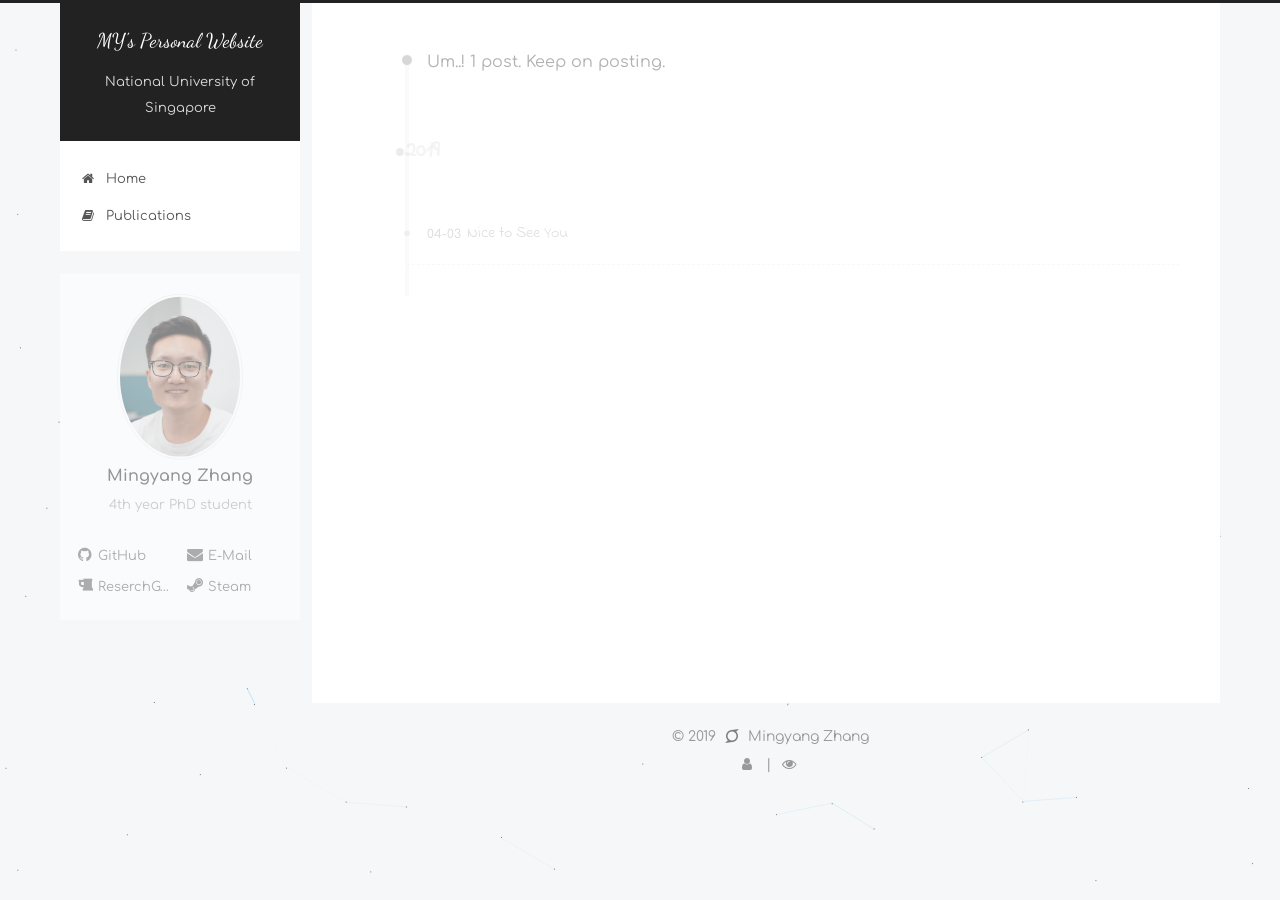
==== commit c6d6ebc8: "Site updated: 2019-04-04 11:06:27" ====
--- a/archives/index.html
+++ b/archives/index.html
@@ -530,21 +530,7 @@
   <span class="author" itemprop="copyrightHolder">Mingyang Zhang</span>
 
   
-    <span class="post-meta-divider">|</span>
-    <span class="post-meta-item-icon">
-      <i class="fa fa-area-chart"></i>
-    </span>
-    
-    <span title="Symbols count total">1k</span>
-  
-
-  
-    <span class="post-meta-divider">|</span>
-    <span class="post-meta-item-icon">
-      <i class="fa fa-coffee"></i>
-    </span>
-    
-    <span title="Reading time total">1 mins.</span>
+
   
 </div>
 
--- a/css/main.css
+++ b/css/main.css
@@ -1498,6 +1498,9 @@
   border-bottom: 1px dashed #999;
   cursor: help;
 }
+.post-symbolscount {
+  display: inline-block;
+}
 .post-meta-divider {
   margin: 0 0.5em;
 }
@@ -1763,7 +1766,7 @@
   width: 4px;
   height: 4px;
   border-radius: 50%;
-  background: #88dafe;
+  background: #064781;
 }
 .feed-link,
 .chat {
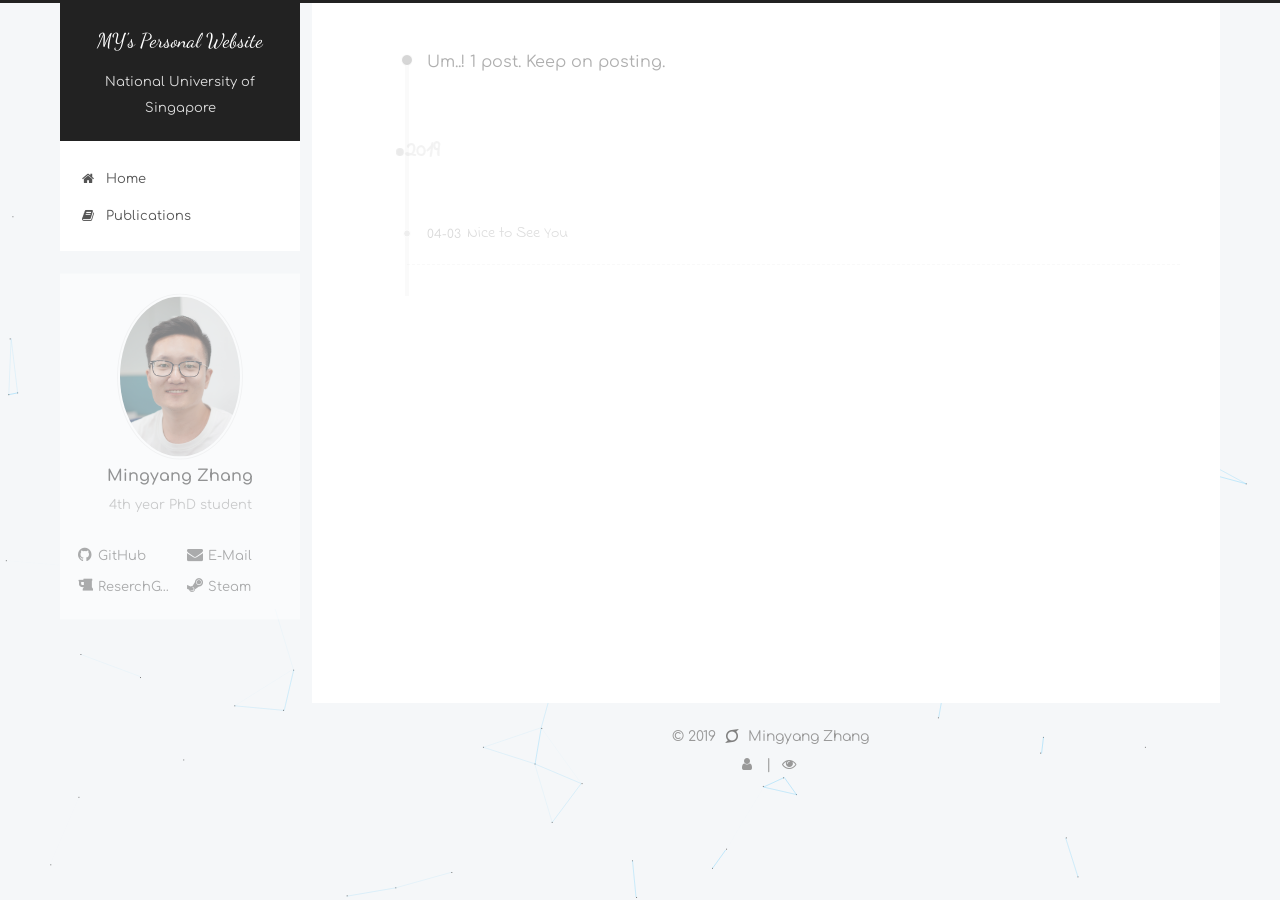
==== commit d6116cb2: "Site updated: 2019-04-05 13:29:12" ====
--- a/archives/index.html
+++ b/archives/index.html
@@ -147,7 +147,7 @@
   <meta name="description" content="4th year PhD student">
 <meta property="og:type" content="website">
 <meta property="og:title" content="MY&#39;s Personal Website">
-<meta property="og:url" content="http://yoursite.com/archives/index.html">
+<meta property="og:url" content="http://arkhamimp.github.io/archives/index.html">
 <meta property="og:site_name" content="MY&#39;s Personal Website">
 <meta property="og:description" content="4th year PhD student">
 <meta property="og:locale" content="en">
@@ -161,7 +161,7 @@
 
   
   
-  <link rel="canonical" href="http://yoursite.com/archives/">
+  <link rel="canonical" href="http://arkhamimp.github.io/archives/">
 
 
 
--- a/css/main.css
+++ b/css/main.css
@@ -1766,7 +1766,7 @@
   width: 4px;
   height: 4px;
   border-radius: 50%;
-  background: #064781;
+  background: #b9fff1;
 }
 .feed-link,
 .chat {
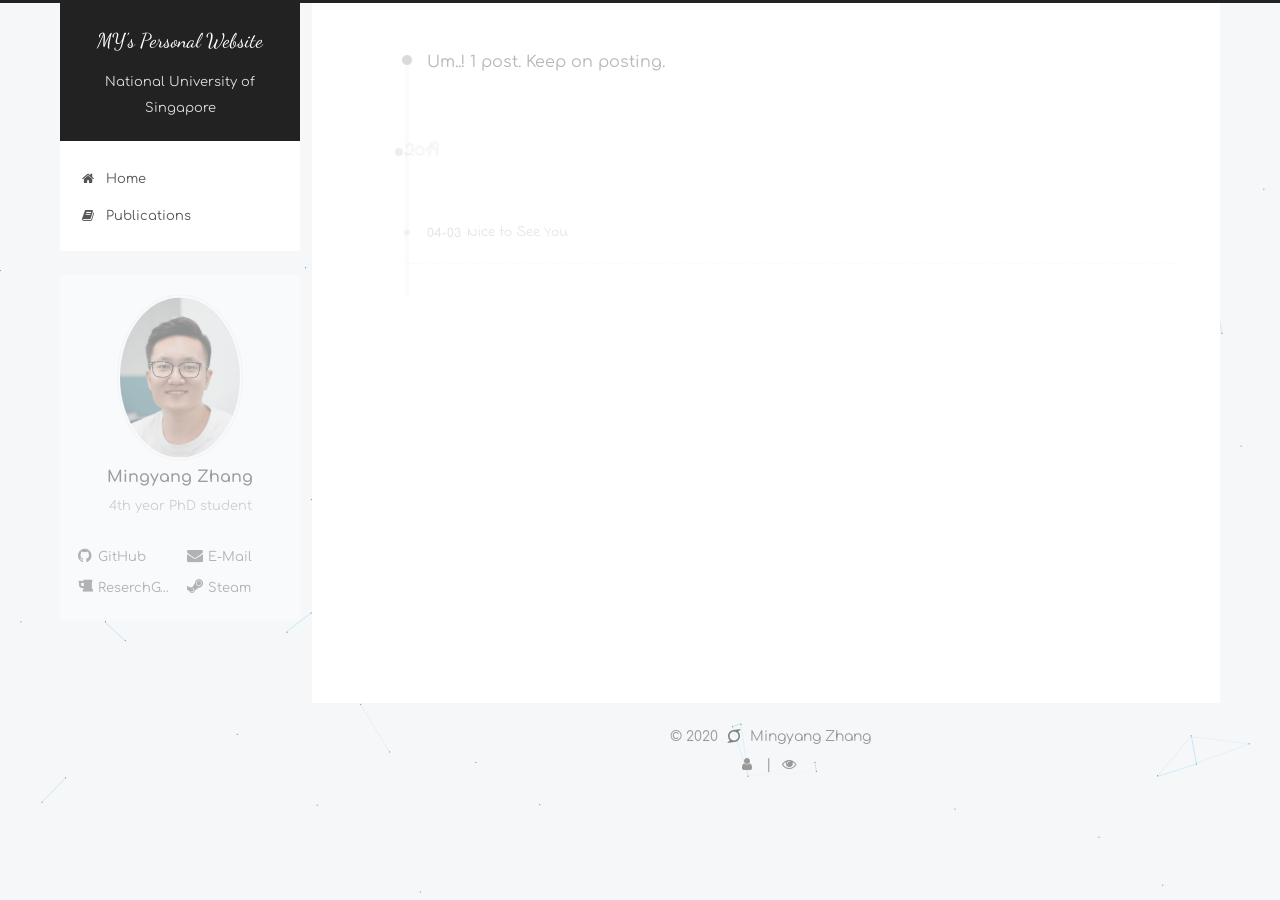
==== commit b2c93220: "Site updated: 2020-09-17 17:26:12" ====
--- a/archives/index.html
+++ b/archives/index.html
@@ -523,7 +523,7 @@
 
     <footer id="footer" class="footer">
       <div class="footer-inner">
-        <div class="copyright">&copy; <span itemprop="copyrightYear">2019</span>
+        <div class="copyright">&copy; <span itemprop="copyrightYear">2020</span>
   <span class="with-love" id="animate">
     <i class="fa fa-superpowers"></i>
   </span>
--- a/css/main.css
+++ b/css/main.css
@@ -1766,7 +1766,7 @@
   width: 4px;
   height: 4px;
   border-radius: 50%;
-  background: #b9fff1;
+  background: #e3ffff;
 }
 .feed-link,
 .chat {
